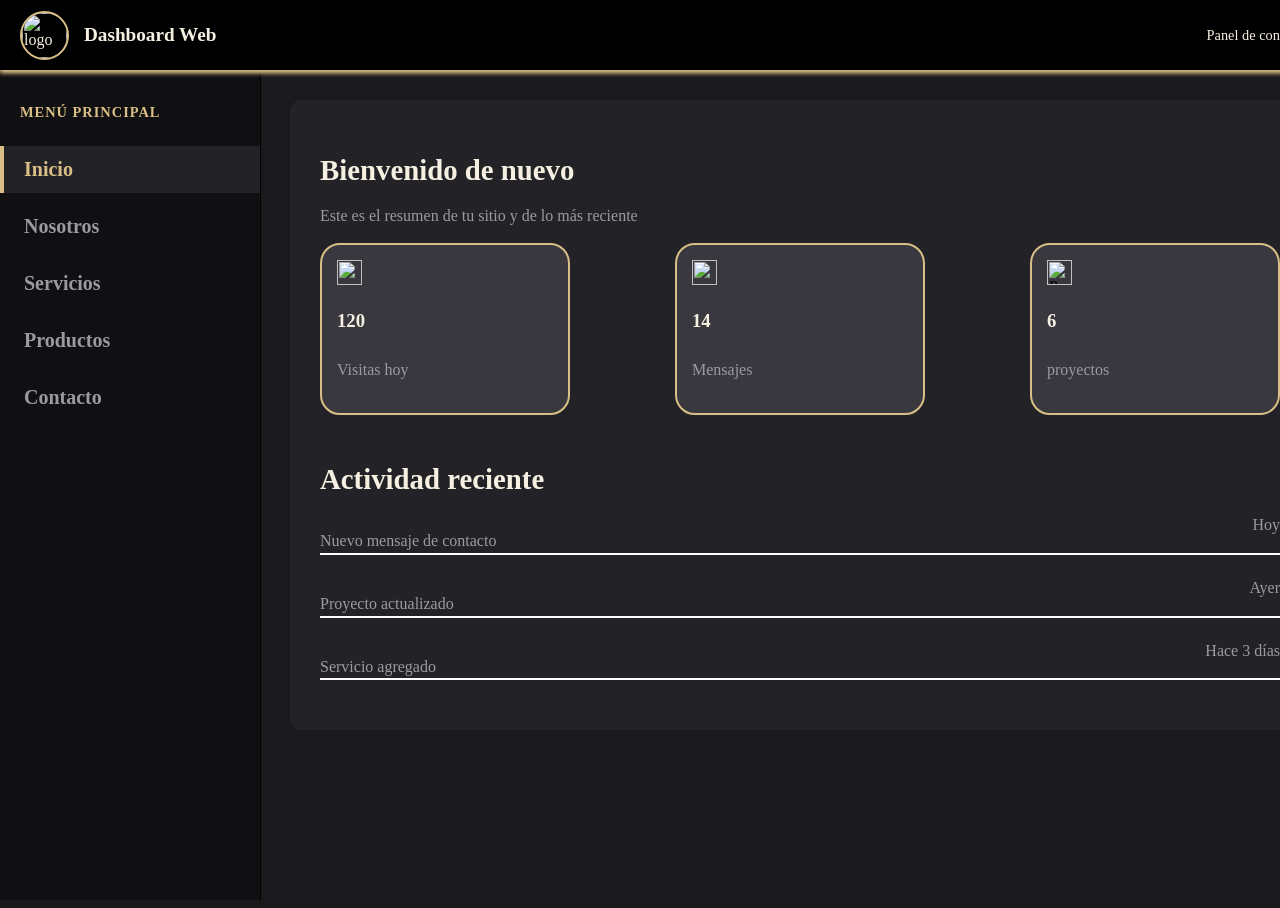
==== CLASE03/index.html @ 2c417d90 "agrega clase01 a clase04" ====
<<<<<<< HEAD
<!DOCTYPE html>
<html lang="es">
<head>
    <meta charset="UTF-8">
    <meta name="viewport" content="width=device-width, initial-scale=1.0">
    <title>Onepage | Sidebar</title>
    <link rel="stylesheet" href="css/style.css">
</head>
<body>
    
    <!-- INPUT RADIO, PARA MANEJAR LOS ESTADOS DE NAVEGACIÓN -->

    <input type="radio" name="navegacion" id="tab-inicio" class="tab-input" checked> <!-- El checked es para que inicialmente ese este seleccionado -->
    <input type="radio" name="navegacion" id="tab-nosotros" class="tab-input">
    <input type="radio" name="navegacion" id="tab-servicios" class="tab-input">
    <input type="radio" name="navegacion" id="tab-productos" class="tab-input">
    <input type="radio" name="navegacion" id="tab-contacto" class="tab-input" >

    <header>
        <div class="logo-area">
            <img src="https://i.pinimg.com/originals/5e/a3/00/5ea3006e4e42e9295ecc3aef6a99a3ac.png?nii=t" alt="logo">
            <h1>Dashboard Web</h1>
        </div>
        <div class="header-info">
            <span>Panel de control</span>
        </div>
    </header>

    <!-- Contenedor principal -->

    <div class="app-container">

        <!-- NAVEGACIÓN LATERAL -->

        <aside>
            <h3>Menú principal</h3>
            <label for="tab-inicio" class="tab-label">Inicio</label>
            <label for="tab-nosotros" class="tab-label">Nosotros</label>
            <label for="tab-servicios" class="tab-label">Servicios</label>
            <label for="tab-productos" class="tab-label">Productos</label>
            <label for="tab-contacto" class="tab-label">Contacto</label>
        </aside>

        <!-- Contenedor de información (Derecha) etiqueta MAIN -->
        <main>
            
            <!-- Panel de inicio -->

            <div class="content-panel" id="panel-inicio">

                <div class="titulo-inicio">
                    <h2>Bienvenido de nuevo</h2>
                    <p>Este es el resumen de tu sitio y de lo más reciente</p>
                </div>

                <div class="resumen-inicio">

                     <!-- Tarjeta vistas -->

                    <div class="inicio">

                        <img src="https://png.pngtree.com/png-clipart/20190916/original/pngtree-cartoon-contact-icon-download-png-image_4591406.jpg" alt="contacto">
                        <div class="tarjetas-inicio">
                            <h3>120</h3>
                            <p>Visitas hoy</p>
                        </div>

                    </div>
                    
                    <!-- Tarjeta mensajes -->

                    <div class="inicio">

                        <div class="tarjetas-inicio">
                            <img src="https://cdn-icons-png.flaticon.com/512/865/865805.png" alt="mensaje">                        
                            <h3>14</h3>
                            <p>Mensajes</p>
                        </div>

                    </div>

                    <!-- Tarjeta proyectos -->

                    <div class="inicio">

                        <div class="tarjetas-inicio">
                            <img src="https://cdn-icons-png.flaticon.com/512/686/686104.png" alt="Proyecto">
                            <h3>6</h3>
                            <p>proyectos</p>
                        </div>
        
                    </div>

                </div>

                <div class="titulo-actividad-reciente">
                    <h2>Actividad reciente</h2>
                </div>

                <!-- <div class="contenedor-actividad"> -->

                    <!--  -->

                    <div class="contenedor-reciente">

                        <div class="actualizado">
                            <p>Nuevo mensaje de contacto</p>
                        </div>

                        <div class="actualizado-lateral">
                            <p>Hoy</p>
                        </div>

                    </div>

                    <!--  -->

                    <div class="contenedor-reciente">

                        <div class="actualizado">
                            <p>Proyecto actualizado</p>
                        </div>

                        <div class="actualizado-lateral">
                            <p>Ayer</p>
                        </div>
                        
                    </div>

                    <!--  -->

                    <div class="contenedor-reciente">

                        <div class="actualizado">
                            <p>Servicio agregado</p>
                        </div>

                        <div class="actualizado-lateral">
                            <p>Hace 3 días</p>
                        </div>

                    </div>

                <!-- </div> -->

            </div>

            <!-- Panel de Nosotros -->

            <div class="content-panel" id="panel-nosotros">

                <div class="titulo-nosotros">
                    <h2>Sobre Nosotros</h2>
                    <p>Somos un equipo enfocado en ofrecer soluciones eficientes y limpias a través del desarrollo web nativo</p>
                </div>

                <div class="tarjetas-nosotros">

                    <div class="mision">
                        <h3>Nuestra mision</h3>
                        <p>Desarrolar interfaces accesibles y de alta calidad técnica aplicando buenas prácticas</p>
                    </div>
                    <div class="vision">
                        <h3>Nuestra visión</h3>
                        <p>Consolidarnos como referentes en la creación de estructuras web rápidas y ligeras</p>
                    </div>

                </div>
                
                <h2>Nuestro Equipo de Trabajo</h2>

                <div class="equipo">

                    <div class="persona-1">

                        <div class="foto-perfil">
                            <img src="https://encrypted-tbn0.gstatic.com/images?q=tbn:ANd9GcSb0aXHfkNTjYOeGqA6OBCPWkCUy3I27ptxLsQLem5BBCmT6_v5JGbkPISg&s=10" alt="persona1">
                        </div>

                        <div class="nombre-persona">
                            <h3>Carlos Pérez</h3>
                            <p>Líder Técnico</p>
                        </div>

                    </div>

                    <div class="persona-2">

                        <div class="foto-perfil">
                            <img src="https://media.istockphoto.com/id/1386479313/es/foto/feliz-mujer-de-negocios-afroamericana-millennial-posando-aislada-en-blanco.jpg?s=612x612&w=0&k=20&c=JP0NBxlxG2-bdpTRPlTXBbX13zkNj0mR5g1KoOdbtO4=" alt="persona2">
                        </div>

                        <div class="nombre-persona">
                            <h3>Carmen Ruiz</h3>
                            <p>Administrador</p>
                        </div>

                    </div>

                    <div class="persona-3">

                        <div class="foto-perfil">
                            <img src="https://www.shutterstock.com/image-photo/head-shot-home-portrait-young-260nw-2695287745.jpg" alt="persona3">
                        </div>

                        <div class="nombre-persona">
                            <h3>Daniel Villa</h3>
                            <p>Marketing Digital</p>
                        </div>

                    </div>

                    <div class="persona-4">

                        <div class="foto-perfil">
                            <img src="https://img.magnific.com/foto-gratis/joven-hombre-barbudo-camisa-rayas_273609-5677.jpg?semt=ais_hybrid&w=740&q=80" alt="persona3">
                        </div>

                        <div class="nombre-persona">
                            <h3>Juan Gonzalo</h3>
                            <p>Desarrollador Web</p>
                        </div>

                    </div>
                    
                </div>

            </div>

            <!-- Panel de Servicios -->

            <div class="content-panel" id="panel-servicios">
                <h2>Nuestros Servicios</h2>
                <p>Soluciones pensadas para cada etapa de tu desarrollo</p>

                <div class="tarjetas-sobre-servicios">
                    
                    <div class="tarjetas-servicios">
                        <img src="https://w7.pngwing.com/pngs/14/659/png-transparent-less-than-sign-symbol-greater-than-sign-computer-icons-plus-and-minus-signs-symbol-miscellaneous-angle-hand.png" alt="Desarrollo web">
                        <h2>Desarrollo Web</h2>
                        <p>Sitios rápidos y limpios con HTML, CSS y JavaScript</p>
                    </div>

                    <div class="tarjetas-servicios">
                        <img src="https://cdn-icons-png.flaticon.com/512/67/67745.png" alt="diseño de interfaces">
                        <h2>Diseño de interfaces</h2>
                        <p>Pantallas claras, coherentes y fáciles de usar</p>
                    </div>

                    <div class="tarjetas-servicios">
                        <img src="https://cdn-icons-png.flaticon.com/512/0/191.png" alt="diseños adaptable">
                        <h2>Diseño adaptable</h2>
                        <p>Se ve bien en celular, tablet y celular</p>
                    </div>

                    <div class="tarjetas-servicios">
                        <img src="https://png.pngtree.com/png-clipart/20190517/original/pngtree-vector-wrench-icon-png-image_3989670.jpg" alt="Mantenimiento">
                        <h2>Mantenimiento</h2>
                        <p>Actualizaciones y ajustes cuando los necesites</p>
                    </div>

                </div>
                
            </div>

            <!-- Panel de Productos -->

            <div class="content-panel" id="panel-productos">
                <h2>Productos</h2>
                <p>Algunos de los proyectos en los que hemos trabajado</p>

                <div class="contenedor-productos">

                    <div class="tarjeta-productos">
                        <div class="imagen-producto">
                            <img src="https://cdn-icons-png.flaticon.com/512/42/42446.png" alt="App de reservas">
                        </div>
                        <h2>App de reservas</h2>
                        <p>Agenda para una barberia</p>
                        <span>Webb App</span>
                    </div>

                    <div class="tarjeta-productos">
                        <div class="imagen-producto">
                            <img src="https://cdn-icons-png.flaticon.com/512/25/25694.png" alt="sitio cabañas">
                        </div>
                        <h2>Sitio de cabañas</h2>
                        <p>Reserva con buscador</p>
                        <span>Landing</span>
                    </div>

                    <div class="tarjeta-productos">
                        <div class="imagen-producto">
                            <img src="https://cdn-icons-png.flaticon.com/512/4922/4922073.png" alt="blog personal">
                        </div>
                        <h2>Blog personal</h2>
                        <p>Artículos y barra lateral</p>
                        <span>Blog</span>
                    </div>
                    
                </div>
            </div>

            <!-- Panel de Contacto -->

            <div class="content-panel" id="panel-contacto">

                <h2>Contactanos</h2>
                <p>Escríbenos y te respondemos lo antes posible</p>

                <div class="contenedor-contacto">

                    <div class="formulario-contacto">

                        <form>

                            <label for="nombre">Nombre</label>
                            <input type="text" placeholder="Ingresa tú nombre">

                            <label for="correo">Correo</label>
                            <input type="text" placeholder="Ingresa un correo">

                            <label for="mensaje">Mensaje</label>
                            <textarea name="mensaje" id="mensaje" rows="5"></textarea>

                            <button type="submit">Enviar mensaje</button>

                        </form>

                        <div class="barra-contacto">

                            <div class="contacto">
                                
                                <h3><img src="https://png.pngtree.com/png-vector/20190215/ourmid/pngtree-vector-location-icon-png-image_515550.jpg" alt="">Ubicación</h3>
                                
                                <div class="mapa">
                                    <iframe src="https://www.google.com/maps/embed?pb=!1m18!1m12!1m3!1d126916.7411692729!2d-75.66361344761124!3d6.244197043328658!2m3!1f0!2f0!3f0!3m2!1i1024!2i768!4f13.1!3m3!1m2!1s0x8e4428dfb80fad05%3A0x42137cfcc7b53b56!2sMedell%C3%ADn%2C%20Medellin%2C%20Antioquia!5e0!3m2!1sen!2sco!4v1792883261903!5m2!1sen!2sco" width="425" height="150" style="border:0;" allowfullscreen="" loading="lazy" referrerpolicy="strict-origin-when-cross-origin"></iframe>
                                    <p>Medellín, Colombia</p>
                                </div>
                                
                            </div>
                            
                            <div class="contacto">
                                <h3><img src="https://encrypted-tbn0.gstatic.com/images?q=tbn:ANd9GcSqwLWQhK_YDxrJqzZgkjSggnf40QQLMM3jg7bfuxfMtK6NvKW1d_a_D0o4&s=10" alt="">Correo</h3>
                                <p>hola@hola.com</p>
                            </div>
                            
                            <div class="contacto">
                                <h3><img src="https://png.pngtree.com/png-clipart/20191120/original/pngtree-phone-icon-png-image_5065646.jpg" alt="">Telefono</h3>
                                <p>+57 300 032 302 23000</p>
                            </div>
                        
                        </div>   

                    </div>

                </div>

            </div>

        </main>

    </div>

</body>
=======
<!DOCTYPE html>
<html lang="es">
<head>
    <meta charset="UTF-8">
    <meta name="viewport" content="width=device-width, initial-scale=1.0">
    <title>Onepage | Sidebar</title>
    <link rel="stylesheet" href="css/style.css">
</head>
<body>
    
    <!-- INPUT RADIO, PARA MANEJAR LOS ESTADOS DE NAVEGACIÓN -->

    <input type="radio" name="navegacion" id="tab-inicio" class="tab-input" checked> <!-- El checked es para que inicialmente ese este seleccionado -->
    <input type="radio" name="navegacion" id="tab-nosotros" class="tab-input">
    <input type="radio" name="navegacion" id="tab-servicios" class="tab-input">
    <input type="radio" name="navegacion" id="tab-productos" class="tab-input">
    <input type="radio" name="navegacion" id="tab-contacto" class="tab-input" >

    <header>
        <div class="logo-area">
            <img src="https://i.pinimg.com/originals/5e/a3/00/5ea3006e4e42e9295ecc3aef6a99a3ac.png?nii=t" alt="logo">
            <h1>Dashboard Web</h1>
        </div>
        <div class="header-info">
            <span>Panel de control</span>
        </div>
    </header>

    <!-- Contenedor principal -->

    <div class="app-container">

        <!-- NAVEGACIÓN LATERAL -->

        <aside>
            <h3>Menú principal</h3>
            <label for="tab-inicio" class="tab-label">Inicio</label>
            <label for="tab-nosotros" class="tab-label">Nosotros</label>
            <label for="tab-servicios" class="tab-label">Servicios</label>
            <label for="tab-productos" class="tab-label">Productos</label>
            <label for="tab-contacto" class="tab-label">Contacto</label>
        </aside>

        <!-- Contenedor de información (Derecha) etiqueta MAIN -->
        <main>
            
            <!-- Panel de inicio -->

            <div class="content-panel" id="panel-inicio">

                <div class="titulo-inicio">
                    <h2>Bienvenido de nuevo</h2>
                    <p>Este es el resumen de tu sitio y de lo más reciente</p>
                </div>

                <div class="resumen-inicio">

                     <!-- Tarjeta vistas -->

                    <div class="inicio">

                        <img src="https://png.pngtree.com/png-clipart/20190916/original/pngtree-cartoon-contact-icon-download-png-image_4591406.jpg" alt="contacto">
                        <div class="tarjetas-inicio">
                            <h3>120</h3>
                            <p>Visitas hoy</p>
                        </div>

                    </div>
                    
                    <!-- Tarjeta mensajes -->

                    <div class="inicio">

                        <div class="tarjetas-inicio">
                            <img src="https://cdn-icons-png.flaticon.com/512/865/865805.png" alt="mensaje">                        
                            <h3>14</h3>
                            <p>Mensajes</p>
                        </div>

                    </div>

                    <!-- Tarjeta proyectos -->

                    <div class="inicio">

                        <div class="tarjetas-inicio">
                            <img src="https://cdn-icons-png.flaticon.com/512/686/686104.png" alt="Proyecto">
                            <h3>6</h3>
                            <p>proyectos</p>
                        </div>
        
                    </div>

                </div>

                <div class="titulo-actividad-reciente">
                    <h2>Actividad reciente</h2>
                </div>

                <!-- <div class="contenedor-actividad"> -->

                    <!--  -->

                    <div class="contenedor-reciente">

                        <div class="actualizado">
                            <p>Nuevo mensaje de contacto</p>
                        </div>

                        <div class="actualizado-lateral">
                            <p>Hoy</p>
                        </div>

                    </div>

                    <!--  -->

                    <div class="contenedor-reciente">

                        <div class="actualizado">
                            <p>Proyecto actualizado</p>
                        </div>

                        <div class="actualizado-lateral">
                            <p>Ayer</p>
                        </div>
                        
                    </div>

                    <!--  -->

                    <div class="contenedor-reciente">

                        <div class="actualizado">
                            <p>Servicio agregado</p>
                        </div>

                        <div class="actualizado-lateral">
                            <p>Hace 3 días</p>
                        </div>

                    </div>

                <!-- </div> -->

            </div>

            <!-- Panel de Nosotros -->

            <div class="content-panel" id="panel-nosotros">

                <div class="titulo-nosotros">
                    <h2>Sobre Nosotros</h2>
                    <p>Somos un equipo enfocado en ofrecer soluciones eficientes y limpias a través del desarrollo web nativo</p>
                </div>

                <div class="tarjetas-nosotros">

                    <div class="mision">
                        <h3>Nuestra mision</h3>
                        <p>Desarrolar interfaces accesibles y de alta calidad técnica aplicando buenas prácticas</p>
                    </div>
                    <div class="vision">
                        <h3>Nuestra visión</h3>
                        <p>Consolidarnos como referentes en la creación de estructuras web rápidas y ligeras</p>
                    </div>

                </div>
                
                <h2>Nuestro Equipo de Trabajo</h2>

                <div class="equipo">

                    <div class="persona-1">

                        <div class="foto-perfil">
                            <img src="https://encrypted-tbn0.gstatic.com/images?q=tbn:ANd9GcSb0aXHfkNTjYOeGqA6OBCPWkCUy3I27ptxLsQLem5BBCmT6_v5JGbkPISg&s=10" alt="persona1">
                        </div>

                        <div class="nombre-persona">
                            <h3>Carlos Pérez</h3>
                            <p>Líder Técnico</p>
                        </div>

                    </div>

                    <div class="persona-2">

                        <div class="foto-perfil">
                            <img src="https://media.istockphoto.com/id/1386479313/es/foto/feliz-mujer-de-negocios-afroamericana-millennial-posando-aislada-en-blanco.jpg?s=612x612&w=0&k=20&c=JP0NBxlxG2-bdpTRPlTXBbX13zkNj0mR5g1KoOdbtO4=" alt="persona2">
                        </div>

                        <div class="nombre-persona">
                            <h3>Carmen Ruiz</h3>
                            <p>Administrador</p>
                        </div>

                    </div>

                    <div class="persona-3">

                        <div class="foto-perfil">
                            <img src="https://www.shutterstock.com/image-photo/head-shot-home-portrait-young-260nw-2695287745.jpg" alt="persona3">
                        </div>

                        <div class="nombre-persona">
                            <h3>Daniel Villa</h3>
                            <p>Marketing Digital</p>
                        </div>

                    </div>

                    <div class="persona-4">

                        <div class="foto-perfil">
                            <img src="https://img.magnific.com/foto-gratis/joven-hombre-barbudo-camisa-rayas_273609-5677.jpg?semt=ais_hybrid&w=740&q=80" alt="persona3">
                        </div>

                        <div class="nombre-persona">
                            <h3>Juan Gonzalo</h3>
                            <p>Desarrollador Web</p>
                        </div>

                    </div>
                    
                </div>

            </div>

            <!-- Panel de Servicios -->

            <div class="content-panel" id="panel-servicios">
                <h2>Nuestros Servicios</h2>
                <p>Soluciones pensadas para cada etapa de tu desarrollo</p>

                <div class="tarjetas-sobre-servicios">
                    
                    <div class="tarjetas-servicios">
                        <img src="https://w7.pngwing.com/pngs/14/659/png-transparent-less-than-sign-symbol-greater-than-sign-computer-icons-plus-and-minus-signs-symbol-miscellaneous-angle-hand.png" alt="Desarrollo web">
                        <h2>Desarrollo Web</h2>
                        <p>Sitios rápidos y limpios con HTML, CSS y JavaScript</p>
                    </div>

                    <div class="tarjetas-servicios">
                        <img src="https://cdn-icons-png.flaticon.com/512/67/67745.png" alt="diseño de interfaces">
                        <h2>Diseño de interfaces</h2>
                        <p>Pantallas claras, coherentes y fáciles de usar</p>
                    </div>

                    <div class="tarjetas-servicios">
                        <img src="https://cdn-icons-png.flaticon.com/512/0/191.png" alt="diseños adaptable">
                        <h2>Diseño adaptable</h2>
                        <p>Se ve bien en celular, tablet y celular</p>
                    </div>

                    <div class="tarjetas-servicios">
                        <img src="https://png.pngtree.com/png-clipart/20190517/original/pngtree-vector-wrench-icon-png-image_3989670.jpg" alt="Mantenimiento">
                        <h2>Mantenimiento</h2>
                        <p>Actualizaciones y ajustes cuando los necesites</p>
                    </div>

                </div>
                
            </div>

            <!-- Panel de Productos -->

            <div class="content-panel" id="panel-productos">
                <h2>Productos</h2>
                <p>Algunos de los proyectos en los que hemos trabajado</p>

                <div class="contenedor-productos">

                    <div class="tarjeta-productos">
                        <div class="imagen-producto">
                            <img src="https://cdn-icons-png.flaticon.com/512/42/42446.png" alt="App de reservas">
                        </div>
                        <h2>App de reservas</h2>
                        <p>Agenda para una barberia</p>
                        <span>Webb App</span>
                    </div>

                    <div class="tarjeta-productos">
                        <div class="imagen-producto">
                            <img src="https://cdn-icons-png.flaticon.com/512/25/25694.png" alt="sitio cabañas">
                        </div>
                        <h2>Sitio de cabañas</h2>
                        <p>Reserva con buscador</p>
                        <span>Landing</span>
                    </div>

                    <div class="tarjeta-productos">
                        <div class="imagen-producto">
                            <img src="https://cdn-icons-png.flaticon.com/512/4922/4922073.png" alt="blog personal">
                        </div>
                        <h2>Blog personal</h2>
                        <p>Artículos y barra lateral</p>
                        <span>Blog</span>
                    </div>
                    
                </div>
            </div>

            <!-- Panel de Contacto -->

            <div class="content-panel" id="panel-contacto">

                <h2>Contactanos</h2>
                <p>Escríbenos y te respondemos lo antes posible</p>

                <div class="contenedor-contacto">

                    <div class="formulario-contacto">

                        <form>

                            <label for="nombre">Nombre</label>
                            <input type="text" placeholder="Ingresa tú nombre">

                            <label for="correo">Correo</label>
                            <input type="text" placeholder="Ingresa un correo">

                            <label for="mensaje">Mensaje</label>
                            <textarea name="mensaje" id="mensaje" rows="5"></textarea>

                            <button type="submit">Enviar mensaje</button>

                        </form>

                        <div class="barra-contacto">

                            <div class="contacto">
                                
                                <h3><img src="https://png.pngtree.com/png-vector/20190215/ourmid/pngtree-vector-location-icon-png-image_515550.jpg" alt="">Ubicación</h3>
                                
                                <div class="mapa">
                                    <iframe src="https://www.google.com/maps/embed?pb=!1m18!1m12!1m3!1d126916.7411692729!2d-75.66361344761124!3d6.244197043328658!2m3!1f0!2f0!3f0!3m2!1i1024!2i768!4f13.1!3m3!1m2!1s0x8e4428dfb80fad05%3A0x42137cfcc7b53b56!2sMedell%C3%ADn%2C%20Medellin%2C%20Antioquia!5e0!3m2!1sen!2sco!4v1792883261903!5m2!1sen!2sco" width="425" height="150" style="border:0;" allowfullscreen="" loading="lazy" referrerpolicy="strict-origin-when-cross-origin"></iframe>
                                    <p>Medellín, Colombia</p>
                                </div>
                                
                            </div>
                            
                            <div class="contacto">
                                <h3><img src="https://encrypted-tbn0.gstatic.com/images?q=tbn:ANd9GcSqwLWQhK_YDxrJqzZgkjSggnf40QQLMM3jg7bfuxfMtK6NvKW1d_a_D0o4&s=10" alt="">Correo</h3>
                                <p>hola@hola.com</p>
                            </div>
                            
                            <div class="contacto">
                                <h3><img src="https://png.pngtree.com/png-clipart/20191120/original/pngtree-phone-icon-png-image_5065646.jpg" alt="">Telefono</h3>
                                <p>+57 300 032 302 23000</p>
                            </div>
                        
                        </div>   

                    </div>

                </div>

            </div>

        </main>

    </div>

</body>
>>>>>>> 9a1fecdf034fd9f852c6f805328f6a0bc5141a7a
</html>
---- CLASE03/css/style.css ----
<<<<<<< HEAD
/* RESET BÁSICO */

*{
    margin: 0;
    padding: 0;
    box-sizing: border-box;
    font-family:Georgia, 'Times New Roman', Times, serif;
}

/* BLOQUEAR EL SCROLL DE LA PÁGINA EN GENERAL */

html, body{
    height: 100%;
    overflow: hidden;
    background-color: #1a1a1d;
    color: #000;
}

.tab-input{
    display: none;
}

/* Panel horizontal principal de la página */
header{
    position: fixed; /* Por defaul es static, relative, absolute, fixed, cuando se pone un posicion fixed, se refiere a que es fija, no se va mover */
    top: 0;
    left: 0;
    width: 100%;
    height: 70px;
    background-color: #000000;
    color: #f5f0e1;
    z-index: 100;
    padding: 0 20px;
    box-shadow: 0 2px 5px #d9bf86;
}

.logo-area{
    float: left;
    height: 100%;
    display: inline-flex;
    align-items: center; /* Alinea elementos */
    gap: 15px; /* Genera espacio entre items o columnas, remplaza al marhgin, ya que genera espacios sin sumarlos */
}

.logo-area img{
    width: 45px;
    height: 45px;
    border-radius: 50px;
    object-fit: cover; /* Funciona para que la imagen no se salga del contenedor */
    border: 2px solid #d9bf86;
}

.logo-area h1{
    font-size: 1.2rem; /* EM Y REM son medidas equivalentes: 1EM equivale a 16px. Estas medidas se utilizan para estas interfaces para que no se aumente el contenedor */
    font-weight: 600;
}

.header-info{
    float: right;
    height: 100%;
    line-height: 70px;
    font-size: 0.9rem;
    color: #f5f0e1;
}

/* Panel de Navegación */

.app-container{
    position: absolute;
    top: 70px;
    bottom: 0;
    left: 0;
    right: 0;
    width: 100%;
}
aside{
    position: absolute;
    top: 0;
    bottom: 0;
    left: 0;
    width: 260px;
    background-color: #101012;
    border-right: 1px solid #000;
    padding: 20px 0;
    overflow-y: auto;
}

aside h3{
    font-size: 0.9rem;
    text-transform: uppercase;
    letter-spacing: 1px; /* ESPACIO ENTRE LAS LETRAS */
    color: #d9bf86;
    padding: 0px 20px 10px 20px;
}
.tab-label{
    display: block;
    padding: 12px 20px;
    color: #9a9aa2;
    font-weight: 600;
    text-decoration: none;
    cursor: pointer;
    user-select: none; /* Para evitar que se seleccione el texto */
    border-left: 4px solid transparent;
    transition: all 0.2s ease; /* el tiemp oque toma en hacer el cambio con el hover */
}
.tab-label:hover{
    background-color: #232327;
    color: #d9bf86;
    border-left: #d9bf86 solid 5px;
}

/* Derecha container */

main{
    position: absolute;
    top: 0;
    bottom: 0;
    left: 260px;
    right: 0;
    padding: 30px;
    overflow-y: auto;
}

.content-panel{
    display: none;
    background-color: #232327;
    padding: 30px;
    border-radius: 12px;
    box-shadow: 0 4px -1px rbga(0,0,0,0.05);
    width: 100%;
    max-width: 100%;
    align-items: center;
}
.content-panel h2{
    color:#f5f0e1;
    margin-bottom: 15px;
    font-size: 1.8rem;

}
.content-panel p{/* opcional para el diseño de ustedes */
    color:#9a9aa2;
    line-height: 1.6;
    margin-bottom: 15px;
}
.resumen-inicio{
    display: inline-flex;
    gap: 105px;
    width: 100%;
    margin-bottom: 25px;
}
.inicio{
    border: 2px solid #d9bf86;
    border-radius: 20px;
    width: 25%;
    padding: 15px;
    display: inline-block;
    background-color: #38383e;
}
.inicio h3{
    color: #f5f0e1;
}
.inicio p{
    color:#9a9aa2
}

.tarjetas-inicio h3{
    padding-bottom: 6px;
    padding-top: 6px;
}
.inicio img{
    width: 25px;
    height: 25px;
}
.contenedor-reciente{
    border-bottom: 2px solid white;
    margin-bottom: 20px;
}
.actualizado{
    float: left;
    width: 50%;
}
.actualizado p{
    color: #9a9aa2;
}
.actualizado-lateral{
    text-align: right;
}

/* Panel de Nosotros */

.tarjetas-nosotros{
    display: inline-flex;
    gap: 10px;
    margin-bottom: 40px;
    border-bottom: 2px solid white;
    padding-bottom: 40px;
}
.tarjetas-nosotros .mision{
    border: 2px solid #d9bf86;
    border-radius: 20px;
    padding: 15px;
    background-color: #38383e;
    color: #f5f0e1;
}

.tarjetas-nosotros p{
    color: #9a9aa2;
}
.tarjetas-nosotros .vision{
    border: 2px solid #d9bf86;
    border-radius: 20px;
    padding: 15px;
    background-color: #38383e;
    color: #f5f0e1;
}

.equipo{
    display: inline-flex;
    gap: 125px;
    align-items: center;
    text-align: center;
    justify-content: center;
    color: #d9bf86;
}
.equipo p{
    color: #9a9aa2;
}
.equipo img{
    width: 150px;
    height: 150px;
    border-radius: 100px;
}
.equipo .persona-1{
    padding: 10px;
    border: 2px solid #d9bf86;
    border-radius: 20px;
    background-color: #38383e;
}
.equipo .persona-2{
    padding: 10px;
    border: 2px solid #d9bf86;
    border-radius: 20px;
    background-color: #38383e;
}
.equipo .persona-3{
    padding: 10px;
    border: 2px solid #d9bf86;
    border-radius: 20px;
    background-color: #38383e;
}

.equipo .persona-4{
    padding: 10px;
    border: 2px solid #d9bf86;
    border-radius: 20px;
    background-color: #38383e;
}

/* Panel de servicios */

.tarjetas-servicios{
    background-color: #38383e;
    border: 2px solid #d9bf86;
    border-radius: 20px;
    display: inline-block;
    width: 48%;
    height: 210px;
    margin: 0px 20px 20px 0px;
    padding: 50px 25px 25px 25px;
}
.tarjetas-servicios h2{
    color:#f5f0e1;
}
.tarjetas-servicios p{
    color:#9a9aa2;
}
.tarjetas-servicios img{
    width: 40px;
    height: 40px;
    margin-bottom: 10px;

}

/* Panel de productos */

.tarjeta-productos{
    border: 2px solid #d9bf86;
    border-radius: 20px;
    display: inline-block;
    width: 30%;
    height: 410px;
    margin-right: 35px;
    padding: 15px;
}
.tarjeta-productos .imagen-producto{
    background-color: #9a9aa2;
    border: 2px solid #000;
    border-radius: 20px;
    text-align: center;
    margin-bottom: 10px;
    padding-top: 80px;
    height: 250px;

}
.imagen-producto img{
    width: 100px;
    height: 100px;
}
.tarjeta-productos span{
    padding: 10px;
    border: 2px solid #d9bf86;
    border-radius: 10px;
    background-color: #38383e;
    color: #d9bf86;
}

/* Panel de Contacto */

.contenedor-contacto{
    overflow: hidden;
}
.formulario-contacto form{
    border: 2px solid #d9bf86;
    border-radius: 20px;
    float: left;
    width: 48%;
    padding: 20px;
    background-color:  #38383e;
}
.barra-contacto{
    border: 2px solid #000;
    border-radius: 20px;
    float: right;
    width: 42%;
    background-color:  #38383e;
}
label{
    font-weight: bold;
    font-size: 20px;
    display: block;
    padding: 5px;
    margin-top: 10px;
    margin-bottom: 10px;
    color: #f5f0e1;
}
.formulario-contacto input, textarea{
    border-radius: 20px;
    width: 40%;
    padding: 15px;
    background-color: #232327;
}
.formulario-contacto input:hover, textarea:hover{
    background-color: #101012;

}
.formulario-contacto button{
    margin-top: 15px;
    padding: 10px;
    display: block;
    border-radius: 20px;
    background-color: #232327;
    color: #f5f0e1;
}
.formulario-contacto button:hover{
    background-color: #dbdbdb;
    color: black;
    cursor: pointer;
}

.barra-contacto{
    display: block;
    border: 2px solid #d9bf86;
}
.barra-contacto h3{
    margin-bottom: 5px;
}
.barra-contacto img{
    height: 30px;
    width: 30px;
    margin-right: 15px;
}
.mapa iframe{
    margin-top: 15px;
    margin-bottom: 15px;
    border-radius: 20px;
}
.barra-contacto .contacto{
    margin: 20px;
    color: #f5f0e1;
}
/* SELECTORES DE ESTADO (CAMBIO DE VISTAS)*/

/* Estilo para el boton en el menu lateral */

#tab-inicio:checked ~ .app-container aside label[for="tab-inicio"],
#tab-nosotros:checked ~ .app-container aside label[for="tab-nosotros"],
#tab-servicios:checked ~ .app-container aside label[for="tab-servicios"],
#tab-productos:checked ~ .app-container aside label[for="tab-productos"],
#tab-contacto:checked ~ .app-container aside label[for="tab-contacto"]
{
    background-color: #232327;
    color: #d9bf86;
    border-left-color: #d9bf86;
}

#tab-inicio:checked ~ .app-container main #panel-inicio,
#tab-nosotros:checked ~ .app-container main #panel-nosotros,
#tab-servicios:checked ~ .app-container main #panel-servicios,
#tab-productos:checked ~ .app-container main #panel-productos,
#tab-contacto:checked ~ .app-container main #panel-contacto
{
    display: block;
}


=======
/* RESET BÁSICO */

*{
    margin: 0;
    padding: 0;
    box-sizing: border-box;
    font-family:Georgia, 'Times New Roman', Times, serif;
}

/* BLOQUEAR EL SCROLL DE LA PÁGINA EN GENERAL */

html, body{
    height: 100%;
    overflow: hidden;
    background-color: #1a1a1d;
    color: #000;
}

.tab-input{
    display: none;
}

/* Panel horizontal principal de la página */
header{
    position: fixed; /* Por defaul es static, relative, absolute, fixed, cuando se pone un posicion fixed, se refiere a que es fija, no se va mover */
    top: 0;
    left: 0;
    width: 100%;
    height: 70px;
    background-color: #000000;
    color: #f5f0e1;
    z-index: 100;
    padding: 0 20px;
    box-shadow: 0 2px 5px #d9bf86;
}

.logo-area{
    float: left;
    height: 100%;
    display: inline-flex;
    align-items: center; /* Alinea elementos */
    gap: 15px; /* Genera espacio entre items o columnas, remplaza al marhgin, ya que genera espacios sin sumarlos */
}

.logo-area img{
    width: 45px;
    height: 45px;
    border-radius: 50px;
    object-fit: cover; /* Funciona para que la imagen no se salga del contenedor */
    border: 2px solid #d9bf86;
}

.logo-area h1{
    font-size: 1.2rem; /* EM Y REM son medidas equivalentes: 1EM equivale a 16px. Estas medidas se utilizan para estas interfaces para que no se aumente el contenedor */
    font-weight: 600;
}

.header-info{
    float: right;
    height: 100%;
    line-height: 70px;
    font-size: 0.9rem;
    color: #f5f0e1;
}

/* Panel de Navegación */

.app-container{
    position: absolute;
    top: 70px;
    bottom: 0;
    left: 0;
    right: 0;
    width: 100%;
}
aside{
    position: absolute;
    top: 0;
    bottom: 0;
    left: 0;
    width: 260px;
    background-color: #101012;
    border-right: 1px solid #000;
    padding: 20px 0;
    overflow-y: auto;
}

aside h3{
    font-size: 0.9rem;
    text-transform: uppercase;
    letter-spacing: 1px; /* ESPACIO ENTRE LAS LETRAS */
    color: #d9bf86;
    padding: 0px 20px 10px 20px;
}
.tab-label{
    display: block;
    padding: 12px 20px;
    color: #9a9aa2;
    font-weight: 600;
    text-decoration: none;
    cursor: pointer;
    user-select: none; /* Para evitar que se seleccione el texto */
    border-left: 4px solid transparent;
    transition: all 0.2s ease; /* el tiemp oque toma en hacer el cambio con el hover */
}
.tab-label:hover{
    background-color: #232327;
    color: #d9bf86;
    border-left: #d9bf86 solid 5px;
}

/* Derecha container */

main{
    position: absolute;
    top: 0;
    bottom: 0;
    left: 260px;
    right: 0;
    padding: 30px;
    overflow-y: auto;
}

.content-panel{
    display: none;
    background-color: #232327;
    padding: 30px;
    border-radius: 12px;
    box-shadow: 0 4px -1px rbga(0,0,0,0.05);
    width: 100%;
    max-width: 100%;
    align-items: center;
}
.content-panel h2{
    color:#f5f0e1;
    margin-bottom: 15px;
    font-size: 1.8rem;

}
.content-panel p{/* opcional para el diseño de ustedes */
    color:#9a9aa2;
    line-height: 1.6;
    margin-bottom: 15px;
}
.resumen-inicio{
    display: inline-flex;
    gap: 105px;
    width: 100%;
    margin-bottom: 25px;
}
.inicio{
    border: 2px solid #d9bf86;
    border-radius: 20px;
    width: 25%;
    padding: 15px;
    display: inline-block;
    background-color: #38383e;
}
.inicio h3{
    color: #f5f0e1;
}
.inicio p{
    color:#9a9aa2
}

.tarjetas-inicio h3{
    padding-bottom: 6px;
    padding-top: 6px;
}
.inicio img{
    width: 25px;
    height: 25px;
}
.contenedor-reciente{
    border-bottom: 2px solid white;
    margin-bottom: 20px;
}
.actualizado{
    float: left;
    width: 50%;
}
.actualizado p{
    color: #9a9aa2;
}
.actualizado-lateral{
    text-align: right;
}

/* Panel de Nosotros */

.tarjetas-nosotros{
    display: inline-flex;
    gap: 10px;
    margin-bottom: 40px;
    border-bottom: 2px solid white;
    padding-bottom: 40px;
}
.tarjetas-nosotros .mision{
    border: 2px solid #d9bf86;
    border-radius: 20px;
    padding: 15px;
    background-color: #38383e;
    color: #f5f0e1;
}

.tarjetas-nosotros p{
    color: #9a9aa2;
}
.tarjetas-nosotros .vision{
    border: 2px solid #d9bf86;
    border-radius: 20px;
    padding: 15px;
    background-color: #38383e;
    color: #f5f0e1;
}

.equipo{
    display: inline-flex;
    gap: 125px;
    align-items: center;
    text-align: center;
    justify-content: center;
    color: #d9bf86;
}
.equipo p{
    color: #9a9aa2;
}
.equipo img{
    width: 150px;
    height: 150px;
    border-radius: 100px;
}
.equipo .persona-1{
    padding: 10px;
    border: 2px solid #d9bf86;
    border-radius: 20px;
    background-color: #38383e;
}
.equipo .persona-2{
    padding: 10px;
    border: 2px solid #d9bf86;
    border-radius: 20px;
    background-color: #38383e;
}
.equipo .persona-3{
    padding: 10px;
    border: 2px solid #d9bf86;
    border-radius: 20px;
    background-color: #38383e;
}

.equipo .persona-4{
    padding: 10px;
    border: 2px solid #d9bf86;
    border-radius: 20px;
    background-color: #38383e;
}

/* Panel de servicios */

.tarjetas-servicios{
    background-color: #38383e;
    border: 2px solid #d9bf86;
    border-radius: 20px;
    display: inline-block;
    width: 48%;
    height: 210px;
    margin: 0px 20px 20px 0px;
    padding: 50px 25px 25px 25px;
}
.tarjetas-servicios h2{
    color:#f5f0e1;
}
.tarjetas-servicios p{
    color:#9a9aa2;
}
.tarjetas-servicios img{
    width: 40px;
    height: 40px;
    margin-bottom: 10px;

}

/* Panel de productos */

.tarjeta-productos{
    border: 2px solid #d9bf86;
    border-radius: 20px;
    display: inline-block;
    width: 30%;
    height: 410px;
    margin-right: 35px;
    padding: 15px;
}
.tarjeta-productos .imagen-producto{
    background-color: #9a9aa2;
    border: 2px solid #000;
    border-radius: 20px;
    text-align: center;
    margin-bottom: 10px;
    padding-top: 80px;
    height: 250px;

}
.imagen-producto img{
    width: 100px;
    height: 100px;
}
.tarjeta-productos span{
    padding: 10px;
    border: 2px solid #d9bf86;
    border-radius: 10px;
    background-color: #38383e;
    color: #d9bf86;
}

/* Panel de Contacto */

.contenedor-contacto{
    overflow: hidden;
}
.formulario-contacto form{
    border: 2px solid #d9bf86;
    border-radius: 20px;
    float: left;
    width: 48%;
    padding: 20px;
    background-color:  #38383e;
}
.barra-contacto{
    border: 2px solid #000;
    border-radius: 20px;
    float: right;
    width: 42%;
    background-color:  #38383e;
}
label{
    font-weight: bold;
    font-size: 20px;
    display: block;
    padding: 5px;
    margin-top: 10px;
    margin-bottom: 10px;
    color: #f5f0e1;
}
.formulario-contacto input, textarea{
    border-radius: 20px;
    width: 40%;
    padding: 15px;
    background-color: #232327;
}
.formulario-contacto input:hover, textarea:hover{
    background-color: #101012;

}
.formulario-contacto button{
    margin-top: 15px;
    padding: 10px;
    display: block;
    border-radius: 20px;
    background-color: #232327;
    color: #f5f0e1;
}
.formulario-contacto button:hover{
    background-color: #dbdbdb;
    color: black;
    cursor: pointer;
}

.barra-contacto{
    display: block;
    border: 2px solid #d9bf86;
}
.barra-contacto h3{
    margin-bottom: 5px;
}
.barra-contacto img{
    height: 30px;
    width: 30px;
    margin-right: 15px;
}
.mapa iframe{
    margin-top: 15px;
    margin-bottom: 15px;
    border-radius: 20px;
}
.barra-contacto .contacto{
    margin: 20px;
    color: #f5f0e1;
}
/* SELECTORES DE ESTADO (CAMBIO DE VISTAS)*/

/* Estilo para el boton en el menu lateral */

#tab-inicio:checked ~ .app-container aside label[for="tab-inicio"],
#tab-nosotros:checked ~ .app-container aside label[for="tab-nosotros"],
#tab-servicios:checked ~ .app-container aside label[for="tab-servicios"],
#tab-productos:checked ~ .app-container aside label[for="tab-productos"],
#tab-contacto:checked ~ .app-container aside label[for="tab-contacto"]
{
    background-color: #232327;
    color: #d9bf86;
    border-left-color: #d9bf86;
}

#tab-inicio:checked ~ .app-container main #panel-inicio,
#tab-nosotros:checked ~ .app-container main #panel-nosotros,
#tab-servicios:checked ~ .app-container main #panel-servicios,
#tab-productos:checked ~ .app-container main #panel-productos,
#tab-contacto:checked ~ .app-container main #panel-contacto
{
    display: block;
}


>>>>>>> 9a1fecdf034fd9f852c6f805328f6a0bc5141a7a
---- CLASE03/css/style.css ----
<<<<<<< HEAD
/* RESET BÁSICO */

*{
    margin: 0;
    padding: 0;
    box-sizing: border-box;
    font-family:Georgia, 'Times New Roman', Times, serif;
}

/* BLOQUEAR EL SCROLL DE LA PÁGINA EN GENERAL */

html, body{
    height: 100%;
    overflow: hidden;
    background-color: #1a1a1d;
    color: #000;
}

.tab-input{
    display: none;
}

/* Panel horizontal principal de la página */
header{
    position: fixed; /* Por defaul es static, relative, absolute, fixed, cuando se pone un posicion fixed, se refiere a que es fija, no se va mover */
    top: 0;
    left: 0;
    width: 100%;
    height: 70px;
    background-color: #000000;
    color: #f5f0e1;
    z-index: 100;
    padding: 0 20px;
    box-shadow: 0 2px 5px #d9bf86;
}

.logo-area{
    float: left;
    height: 100%;
    display: inline-flex;
    align-items: center; /* Alinea elementos */
    gap: 15px; /* Genera espacio entre items o columnas, remplaza al marhgin, ya que genera espacios sin sumarlos */
}

.logo-area img{
    width: 45px;
    height: 45px;
    border-radius: 50px;
    object-fit: cover; /* Funciona para que la imagen no se salga del contenedor */
    border: 2px solid #d9bf86;
}

.logo-area h1{
    font-size: 1.2rem; /* EM Y REM son medidas equivalentes: 1EM equivale a 16px. Estas medidas se utilizan para estas interfaces para que no se aumente el contenedor */
    font-weight: 600;
}

.header-info{
    float: right;
    height: 100%;
    line-height: 70px;
    font-size: 0.9rem;
    color: #f5f0e1;
}

/* Panel de Navegación */

.app-container{
    position: absolute;
    top: 70px;
    bottom: 0;
    left: 0;
    right: 0;
    width: 100%;
}
aside{
    position: absolute;
    top: 0;
    bottom: 0;
    left: 0;
    width: 260px;
    background-color: #101012;
    border-right: 1px solid #000;
    padding: 20px 0;
    overflow-y: auto;
}

aside h3{
    font-size: 0.9rem;
    text-transform: uppercase;
    letter-spacing: 1px; /* ESPACIO ENTRE LAS LETRAS */
    color: #d9bf86;
    padding: 0px 20px 10px 20px;
}
.tab-label{
    display: block;
    padding: 12px 20px;
    color: #9a9aa2;
    font-weight: 600;
    text-decoration: none;
    cursor: pointer;
    user-select: none; /* Para evitar que se seleccione el texto */
    border-left: 4px solid transparent;
    transition: all 0.2s ease; /* el tiemp oque toma en hacer el cambio con el hover */
}
.tab-label:hover{
    background-color: #232327;
    color: #d9bf86;
    border-left: #d9bf86 solid 5px;
}

/* Derecha container */

main{
    position: absolute;
    top: 0;
    bottom: 0;
    left: 260px;
    right: 0;
    padding: 30px;
    overflow-y: auto;
}

.content-panel{
    display: none;
    background-color: #232327;
    padding: 30px;
    border-radius: 12px;
    box-shadow: 0 4px -1px rbga(0,0,0,0.05);
    width: 100%;
    max-width: 100%;
    align-items: center;
}
.content-panel h2{
    color:#f5f0e1;
    margin-bottom: 15px;
    font-size: 1.8rem;

}
.content-panel p{/* opcional para el diseño de ustedes */
    color:#9a9aa2;
    line-height: 1.6;
    margin-bottom: 15px;
}
.resumen-inicio{
    display: inline-flex;
    gap: 105px;
    width: 100%;
    margin-bottom: 25px;
}
.inicio{
    border: 2px solid #d9bf86;
    border-radius: 20px;
    width: 25%;
    padding: 15px;
    display: inline-block;
    background-color: #38383e;
}
.inicio h3{
    color: #f5f0e1;
}
.inicio p{
    color:#9a9aa2
}

.tarjetas-inicio h3{
    padding-bottom: 6px;
    padding-top: 6px;
}
.inicio img{
    width: 25px;
    height: 25px;
}
.contenedor-reciente{
    border-bottom: 2px solid white;
    margin-bottom: 20px;
}
.actualizado{
    float: left;
    width: 50%;
}
.actualizado p{
    color: #9a9aa2;
}
.actualizado-lateral{
    text-align: right;
}

/* Panel de Nosotros */

.tarjetas-nosotros{
    display: inline-flex;
    gap: 10px;
    margin-bottom: 40px;
    border-bottom: 2px solid white;
    padding-bottom: 40px;
}
.tarjetas-nosotros .mision{
    border: 2px solid #d9bf86;
    border-radius: 20px;
    padding: 15px;
    background-color: #38383e;
    color: #f5f0e1;
}

.tarjetas-nosotros p{
    color: #9a9aa2;
}
.tarjetas-nosotros .vision{
    border: 2px solid #d9bf86;
    border-radius: 20px;
    padding: 15px;
    background-color: #38383e;
    color: #f5f0e1;
}

.equipo{
    display: inline-flex;
    gap: 125px;
    align-items: center;
    text-align: center;
    justify-content: center;
    color: #d9bf86;
}
.equipo p{
    color: #9a9aa2;
}
.equipo img{
    width: 150px;
    height: 150px;
    border-radius: 100px;
}
.equipo .persona-1{
    padding: 10px;
    border: 2px solid #d9bf86;
    border-radius: 20px;
    background-color: #38383e;
}
.equipo .persona-2{
    padding: 10px;
    border: 2px solid #d9bf86;
    border-radius: 20px;
    background-color: #38383e;
}
.equipo .persona-3{
    padding: 10px;
    border: 2px solid #d9bf86;
    border-radius: 20px;
    background-color: #38383e;
}

.equipo .persona-4{
    padding: 10px;
    border: 2px solid #d9bf86;
    border-radius: 20px;
    background-color: #38383e;
}

/* Panel de servicios */

.tarjetas-servicios{
    background-color: #38383e;
    border: 2px solid #d9bf86;
    border-radius: 20px;
    display: inline-block;
    width: 48%;
    height: 210px;
    margin: 0px 20px 20px 0px;
    padding: 50px 25px 25px 25px;
}
.tarjetas-servicios h2{
    color:#f5f0e1;
}
.tarjetas-servicios p{
    color:#9a9aa2;
}
.tarjetas-servicios img{
    width: 40px;
    height: 40px;
    margin-bottom: 10px;

}

/* Panel de productos */

.tarjeta-productos{
    border: 2px solid #d9bf86;
    border-radius: 20px;
    display: inline-block;
    width: 30%;
    height: 410px;
    margin-right: 35px;
    padding: 15px;
}
.tarjeta-productos .imagen-producto{
    background-color: #9a9aa2;
    border: 2px solid #000;
    border-radius: 20px;
    text-align: center;
    margin-bottom: 10px;
    padding-top: 80px;
    height: 250px;

}
.imagen-producto img{
    width: 100px;
    height: 100px;
}
.tarjeta-productos span{
    padding: 10px;
    border: 2px solid #d9bf86;
    border-radius: 10px;
    background-color: #38383e;
    color: #d9bf86;
}

/* Panel de Contacto */

.contenedor-contacto{
    overflow: hidden;
}
.formulario-contacto form{
    border: 2px solid #d9bf86;
    border-radius: 20px;
    float: left;
    width: 48%;
    padding: 20px;
    background-color:  #38383e;
}
.barra-contacto{
    border: 2px solid #000;
    border-radius: 20px;
    float: right;
    width: 42%;
    background-color:  #38383e;
}
label{
    font-weight: bold;
    font-size: 20px;
    display: block;
    padding: 5px;
    margin-top: 10px;
    margin-bottom: 10px;
    color: #f5f0e1;
}
.formulario-contacto input, textarea{
    border-radius: 20px;
    width: 40%;
    padding: 15px;
    background-color: #232327;
}
.formulario-contacto input:hover, textarea:hover{
    background-color: #101012;

}
.formulario-contacto button{
    margin-top: 15px;
    padding: 10px;
    display: block;
    border-radius: 20px;
    background-color: #232327;
    color: #f5f0e1;
}
.formulario-contacto button:hover{
    background-color: #dbdbdb;
    color: black;
    cursor: pointer;
}

.barra-contacto{
    display: block;
    border: 2px solid #d9bf86;
}
.barra-contacto h3{
    margin-bottom: 5px;
}
.barra-contacto img{
    height: 30px;
    width: 30px;
    margin-right: 15px;
}
.mapa iframe{
    margin-top: 15px;
    margin-bottom: 15px;
    border-radius: 20px;
}
.barra-contacto .contacto{
    margin: 20px;
    color: #f5f0e1;
}
/* SELECTORES DE ESTADO (CAMBIO DE VISTAS)*/

/* Estilo para el boton en el menu lateral */

#tab-inicio:checked ~ .app-container aside label[for="tab-inicio"],
#tab-nosotros:checked ~ .app-container aside label[for="tab-nosotros"],
#tab-servicios:checked ~ .app-container aside label[for="tab-servicios"],
#tab-productos:checked ~ .app-container aside label[for="tab-productos"],
#tab-contacto:checked ~ .app-container aside label[for="tab-contacto"]
{
    background-color: #232327;
    color: #d9bf86;
    border-left-color: #d9bf86;
}

#tab-inicio:checked ~ .app-container main #panel-inicio,
#tab-nosotros:checked ~ .app-container main #panel-nosotros,
#tab-servicios:checked ~ .app-container main #panel-servicios,
#tab-productos:checked ~ .app-container main #panel-productos,
#tab-contacto:checked ~ .app-container main #panel-contacto
{
    display: block;
}


=======
/* RESET BÁSICO */

*{
    margin: 0;
    padding: 0;
    box-sizing: border-box;
    font-family:Georgia, 'Times New Roman', Times, serif;
}

/* BLOQUEAR EL SCROLL DE LA PÁGINA EN GENERAL */

html, body{
    height: 100%;
    overflow: hidden;
    background-color: #1a1a1d;
    color: #000;
}

.tab-input{
    display: none;
}

/* Panel horizontal principal de la página */
header{
    position: fixed; /* Por defaul es static, relative, absolute, fixed, cuando se pone un posicion fixed, se refiere a que es fija, no se va mover */
    top: 0;
    left: 0;
    width: 100%;
    height: 70px;
    background-color: #000000;
    color: #f5f0e1;
    z-index: 100;
    padding: 0 20px;
    box-shadow: 0 2px 5px #d9bf86;
}

.logo-area{
    float: left;
    height: 100%;
    display: inline-flex;
    align-items: center; /* Alinea elementos */
    gap: 15px; /* Genera espacio entre items o columnas, remplaza al marhgin, ya que genera espacios sin sumarlos */
}

.logo-area img{
    width: 45px;
    height: 45px;
    border-radius: 50px;
    object-fit: cover; /* Funciona para que la imagen no se salga del contenedor */
    border: 2px solid #d9bf86;
}

.logo-area h1{
    font-size: 1.2rem; /* EM Y REM son medidas equivalentes: 1EM equivale a 16px. Estas medidas se utilizan para estas interfaces para que no se aumente el contenedor */
    font-weight: 600;
}

.header-info{
    float: right;
    height: 100%;
    line-height: 70px;
    font-size: 0.9rem;
    color: #f5f0e1;
}

/* Panel de Navegación */

.app-container{
    position: absolute;
    top: 70px;
    bottom: 0;
    left: 0;
    right: 0;
    width: 100%;
}
aside{
    position: absolute;
    top: 0;
    bottom: 0;
    left: 0;
    width: 260px;
    background-color: #101012;
    border-right: 1px solid #000;
    padding: 20px 0;
    overflow-y: auto;
}

aside h3{
    font-size: 0.9rem;
    text-transform: uppercase;
    letter-spacing: 1px; /* ESPACIO ENTRE LAS LETRAS */
    color: #d9bf86;
    padding: 0px 20px 10px 20px;
}
.tab-label{
    display: block;
    padding: 12px 20px;
    color: #9a9aa2;
    font-weight: 600;
    text-decoration: none;
    cursor: pointer;
    user-select: none; /* Para evitar que se seleccione el texto */
    border-left: 4px solid transparent;
    transition: all 0.2s ease; /* el tiemp oque toma en hacer el cambio con el hover */
}
.tab-label:hover{
    background-color: #232327;
    color: #d9bf86;
    border-left: #d9bf86 solid 5px;
}

/* Derecha container */

main{
    position: absolute;
    top: 0;
    bottom: 0;
    left: 260px;
    right: 0;
    padding: 30px;
    overflow-y: auto;
}

.content-panel{
    display: none;
    background-color: #232327;
    padding: 30px;
    border-radius: 12px;
    box-shadow: 0 4px -1px rbga(0,0,0,0.05);
    width: 100%;
    max-width: 100%;
    align-items: center;
}
.content-panel h2{
    color:#f5f0e1;
    margin-bottom: 15px;
    font-size: 1.8rem;

}
.content-panel p{/* opcional para el diseño de ustedes */
    color:#9a9aa2;
    line-height: 1.6;
    margin-bottom: 15px;
}
.resumen-inicio{
    display: inline-flex;
    gap: 105px;
    width: 100%;
    margin-bottom: 25px;
}
.inicio{
    border: 2px solid #d9bf86;
    border-radius: 20px;
    width: 25%;
    padding: 15px;
    display: inline-block;
    background-color: #38383e;
}
.inicio h3{
    color: #f5f0e1;
}
.inicio p{
    color:#9a9aa2
}

.tarjetas-inicio h3{
    padding-bottom: 6px;
    padding-top: 6px;
}
.inicio img{
    width: 25px;
    height: 25px;
}
.contenedor-reciente{
    border-bottom: 2px solid white;
    margin-bottom: 20px;
}
.actualizado{
    float: left;
    width: 50%;
}
.actualizado p{
    color: #9a9aa2;
}
.actualizado-lateral{
    text-align: right;
}

/* Panel de Nosotros */

.tarjetas-nosotros{
    display: inline-flex;
    gap: 10px;
    margin-bottom: 40px;
    border-bottom: 2px solid white;
    padding-bottom: 40px;
}
.tarjetas-nosotros .mision{
    border: 2px solid #d9bf86;
    border-radius: 20px;
    padding: 15px;
    background-color: #38383e;
    color: #f5f0e1;
}

.tarjetas-nosotros p{
    color: #9a9aa2;
}
.tarjetas-nosotros .vision{
    border: 2px solid #d9bf86;
    border-radius: 20px;
    padding: 15px;
    background-color: #38383e;
    color: #f5f0e1;
}

.equipo{
    display: inline-flex;
    gap: 125px;
    align-items: center;
    text-align: center;
    justify-content: center;
    color: #d9bf86;
}
.equipo p{
    color: #9a9aa2;
}
.equipo img{
    width: 150px;
    height: 150px;
    border-radius: 100px;
}
.equipo .persona-1{
    padding: 10px;
    border: 2px solid #d9bf86;
    border-radius: 20px;
    background-color: #38383e;
}
.equipo .persona-2{
    padding: 10px;
    border: 2px solid #d9bf86;
    border-radius: 20px;
    background-color: #38383e;
}
.equipo .persona-3{
    padding: 10px;
    border: 2px solid #d9bf86;
    border-radius: 20px;
    background-color: #38383e;
}

.equipo .persona-4{
    padding: 10px;
    border: 2px solid #d9bf86;
    border-radius: 20px;
    background-color: #38383e;
}

/* Panel de servicios */

.tarjetas-servicios{
    background-color: #38383e;
    border: 2px solid #d9bf86;
    border-radius: 20px;
    display: inline-block;
    width: 48%;
    height: 210px;
    margin: 0px 20px 20px 0px;
    padding: 50px 25px 25px 25px;
}
.tarjetas-servicios h2{
    color:#f5f0e1;
}
.tarjetas-servicios p{
    color:#9a9aa2;
}
.tarjetas-servicios img{
    width: 40px;
    height: 40px;
    margin-bottom: 10px;

}

/* Panel de productos */

.tarjeta-productos{
    border: 2px solid #d9bf86;
    border-radius: 20px;
    display: inline-block;
    width: 30%;
    height: 410px;
    margin-right: 35px;
    padding: 15px;
}
.tarjeta-productos .imagen-producto{
    background-color: #9a9aa2;
    border: 2px solid #000;
    border-radius: 20px;
    text-align: center;
    margin-bottom: 10px;
    padding-top: 80px;
    height: 250px;

}
.imagen-producto img{
    width: 100px;
    height: 100px;
}
.tarjeta-productos span{
    padding: 10px;
    border: 2px solid #d9bf86;
    border-radius: 10px;
    background-color: #38383e;
    color: #d9bf86;
}

/* Panel de Contacto */

.contenedor-contacto{
    overflow: hidden;
}
.formulario-contacto form{
    border: 2px solid #d9bf86;
    border-radius: 20px;
    float: left;
    width: 48%;
    padding: 20px;
    background-color:  #38383e;
}
.barra-contacto{
    border: 2px solid #000;
    border-radius: 20px;
    float: right;
    width: 42%;
    background-color:  #38383e;
}
label{
    font-weight: bold;
    font-size: 20px;
    display: block;
    padding: 5px;
    margin-top: 10px;
    margin-bottom: 10px;
    color: #f5f0e1;
}
.formulario-contacto input, textarea{
    border-radius: 20px;
    width: 40%;
    padding: 15px;
    background-color: #232327;
}
.formulario-contacto input:hover, textarea:hover{
    background-color: #101012;

}
.formulario-contacto button{
    margin-top: 15px;
    padding: 10px;
    display: block;
    border-radius: 20px;
    background-color: #232327;
    color: #f5f0e1;
}
.formulario-contacto button:hover{
    background-color: #dbdbdb;
    color: black;
    cursor: pointer;
}

.barra-contacto{
    display: block;
    border: 2px solid #d9bf86;
}
.barra-contacto h3{
    margin-bottom: 5px;
}
.barra-contacto img{
    height: 30px;
    width: 30px;
    margin-right: 15px;
}
.mapa iframe{
    margin-top: 15px;
    margin-bottom: 15px;
    border-radius: 20px;
}
.barra-contacto .contacto{
    margin: 20px;
    color: #f5f0e1;
}
/* SELECTORES DE ESTADO (CAMBIO DE VISTAS)*/

/* Estilo para el boton en el menu lateral */

#tab-inicio:checked ~ .app-container aside label[for="tab-inicio"],
#tab-nosotros:checked ~ .app-container aside label[for="tab-nosotros"],
#tab-servicios:checked ~ .app-container aside label[for="tab-servicios"],
#tab-productos:checked ~ .app-container aside label[for="tab-productos"],
#tab-contacto:checked ~ .app-container aside label[for="tab-contacto"]
{
    background-color: #232327;
    color: #d9bf86;
    border-left-color: #d9bf86;
}

#tab-inicio:checked ~ .app-container main #panel-inicio,
#tab-nosotros:checked ~ .app-container main #panel-nosotros,
#tab-servicios:checked ~ .app-container main #panel-servicios,
#tab-productos:checked ~ .app-container main #panel-productos,
#tab-contacto:checked ~ .app-container main #panel-contacto
{
    display: block;
}


>>>>>>> 9a1fecdf034fd9f852c6f805328f6a0bc5141a7a
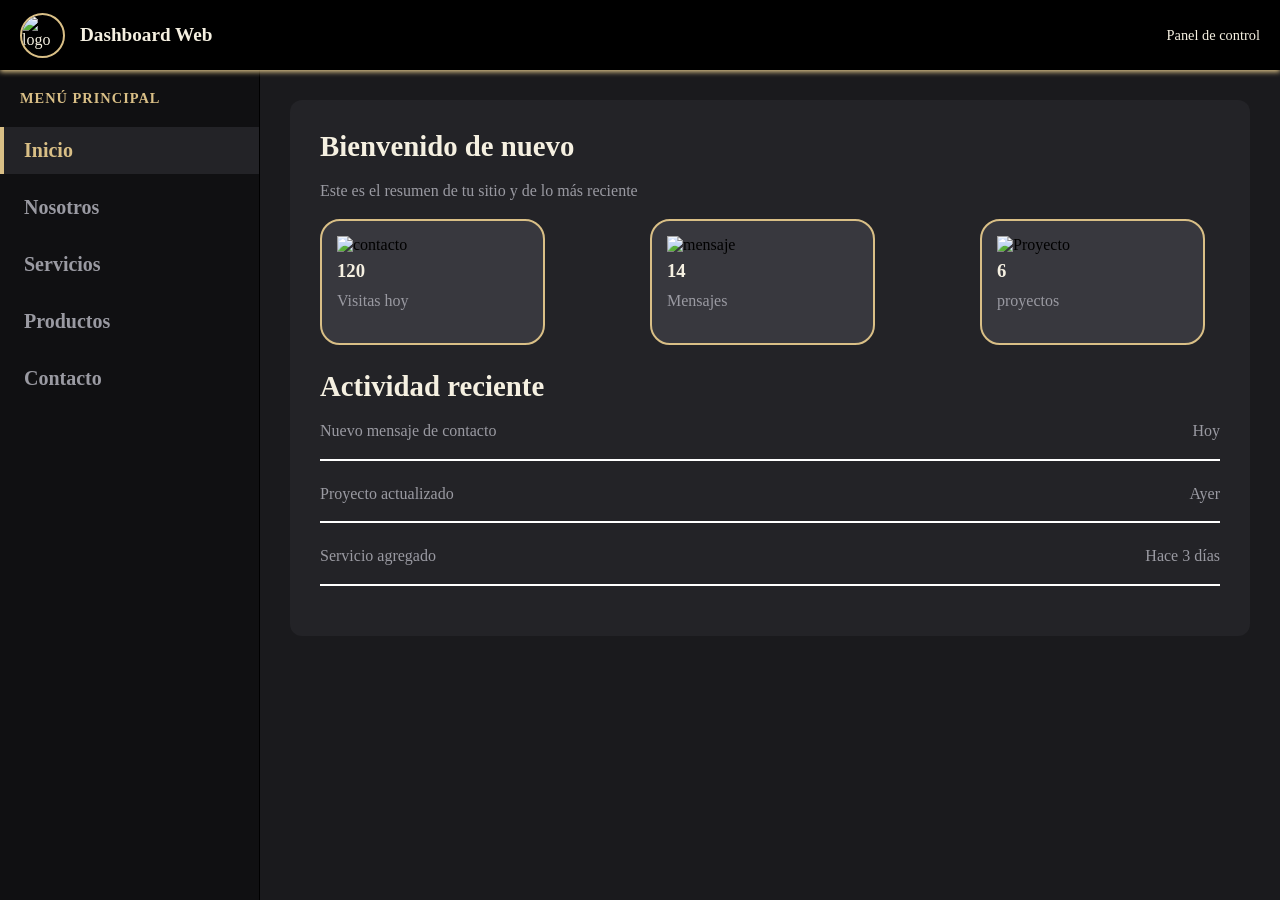
==== commit 980247d7: "agrega clase01 a clase04" ====
--- a/CLASE03/index.html
+++ b/CLASE03/index.html
@@ -1,4 +1,3 @@
-<<<<<<< HEAD
 <!DOCTYPE html>
 <html lang="es">
 <head>
@@ -364,371 +363,4 @@
     </div>
 
 </body>
-=======
-<!DOCTYPE html>
-<html lang="es">
-<head>
-    <meta charset="UTF-8">
-    <meta name="viewport" content="width=device-width, initial-scale=1.0">
-    <title>Onepage | Sidebar</title>
-    <link rel="stylesheet" href="css/style.css">
-</head>
-<body>
-    
-    <!-- INPUT RADIO, PARA MANEJAR LOS ESTADOS DE NAVEGACIÓN -->
-
-    <input type="radio" name="navegacion" id="tab-inicio" class="tab-input" checked> <!-- El checked es para que inicialmente ese este seleccionado -->
-    <input type="radio" name="navegacion" id="tab-nosotros" class="tab-input">
-    <input type="radio" name="navegacion" id="tab-servicios" class="tab-input">
-    <input type="radio" name="navegacion" id="tab-productos" class="tab-input">
-    <input type="radio" name="navegacion" id="tab-contacto" class="tab-input" >
-
-    <header>
-        <div class="logo-area">
-            <img src="https://i.pinimg.com/originals/5e/a3/00/5ea3006e4e42e9295ecc3aef6a99a3ac.png?nii=t" alt="logo">
-            <h1>Dashboard Web</h1>
-        </div>
-        <div class="header-info">
-            <span>Panel de control</span>
-        </div>
-    </header>
-
-    <!-- Contenedor principal -->
-
-    <div class="app-container">
-
-        <!-- NAVEGACIÓN LATERAL -->
-
-        <aside>
-            <h3>Menú principal</h3>
-            <label for="tab-inicio" class="tab-label">Inicio</label>
-            <label for="tab-nosotros" class="tab-label">Nosotros</label>
-            <label for="tab-servicios" class="tab-label">Servicios</label>
-            <label for="tab-productos" class="tab-label">Productos</label>
-            <label for="tab-contacto" class="tab-label">Contacto</label>
-        </aside>
-
-        <!-- Contenedor de información (Derecha) etiqueta MAIN -->
-        <main>
-            
-            <!-- Panel de inicio -->
-
-            <div class="content-panel" id="panel-inicio">
-
-                <div class="titulo-inicio">
-                    <h2>Bienvenido de nuevo</h2>
-                    <p>Este es el resumen de tu sitio y de lo más reciente</p>
-                </div>
-
-                <div class="resumen-inicio">
-
-                     <!-- Tarjeta vistas -->
-
-                    <div class="inicio">
-
-                        <img src="https://png.pngtree.com/png-clipart/20190916/original/pngtree-cartoon-contact-icon-download-png-image_4591406.jpg" alt="contacto">
-                        <div class="tarjetas-inicio">
-                            <h3>120</h3>
-                            <p>Visitas hoy</p>
-                        </div>
-
-                    </div>
-                    
-                    <!-- Tarjeta mensajes -->
-
-                    <div class="inicio">
-
-                        <div class="tarjetas-inicio">
-                            <img src="https://cdn-icons-png.flaticon.com/512/865/865805.png" alt="mensaje">                        
-                            <h3>14</h3>
-                            <p>Mensajes</p>
-                        </div>
-
-                    </div>
-
-                    <!-- Tarjeta proyectos -->
-
-                    <div class="inicio">
-
-                        <div class="tarjetas-inicio">
-                            <img src="https://cdn-icons-png.flaticon.com/512/686/686104.png" alt="Proyecto">
-                            <h3>6</h3>
-                            <p>proyectos</p>
-                        </div>
-        
-                    </div>
-
-                </div>
-
-                <div class="titulo-actividad-reciente">
-                    <h2>Actividad reciente</h2>
-                </div>
-
-                <!-- <div class="contenedor-actividad"> -->
-
-                    <!--  -->
-
-                    <div class="contenedor-reciente">
-
-                        <div class="actualizado">
-                            <p>Nuevo mensaje de contacto</p>
-                        </div>
-
-                        <div class="actualizado-lateral">
-                            <p>Hoy</p>
-                        </div>
-
-                    </div>
-
-                    <!--  -->
-
-                    <div class="contenedor-reciente">
-
-                        <div class="actualizado">
-                            <p>Proyecto actualizado</p>
-                        </div>
-
-                        <div class="actualizado-lateral">
-                            <p>Ayer</p>
-                        </div>
-                        
-                    </div>
-
-                    <!--  -->
-
-                    <div class="contenedor-reciente">
-
-                        <div class="actualizado">
-                            <p>Servicio agregado</p>
-                        </div>
-
-                        <div class="actualizado-lateral">
-                            <p>Hace 3 días</p>
-                        </div>
-
-                    </div>
-
-                <!-- </div> -->
-
-            </div>
-
-            <!-- Panel de Nosotros -->
-
-            <div class="content-panel" id="panel-nosotros">
-
-                <div class="titulo-nosotros">
-                    <h2>Sobre Nosotros</h2>
-                    <p>Somos un equipo enfocado en ofrecer soluciones eficientes y limpias a través del desarrollo web nativo</p>
-                </div>
-
-                <div class="tarjetas-nosotros">
-
-                    <div class="mision">
-                        <h3>Nuestra mision</h3>
-                        <p>Desarrolar interfaces accesibles y de alta calidad técnica aplicando buenas prácticas</p>
-                    </div>
-                    <div class="vision">
-                        <h3>Nuestra visión</h3>
-                        <p>Consolidarnos como referentes en la creación de estructuras web rápidas y ligeras</p>
-                    </div>
-
-                </div>
-                
-                <h2>Nuestro Equipo de Trabajo</h2>
-
-                <div class="equipo">
-
-                    <div class="persona-1">
-
-                        <div class="foto-perfil">
-                            <img src="https://encrypted-tbn0.gstatic.com/images?q=tbn:ANd9GcSb0aXHfkNTjYOeGqA6OBCPWkCUy3I27ptxLsQLem5BBCmT6_v5JGbkPISg&s=10" alt="persona1">
-                        </div>
-
-                        <div class="nombre-persona">
-                            <h3>Carlos Pérez</h3>
-                            <p>Líder Técnico</p>
-                        </div>
-
-                    </div>
-
-                    <div class="persona-2">
-
-                        <div class="foto-perfil">
-                            <img src="https://media.istockphoto.com/id/1386479313/es/foto/feliz-mujer-de-negocios-afroamericana-millennial-posando-aislada-en-blanco.jpg?s=612x612&w=0&k=20&c=JP0NBxlxG2-bdpTRPlTXBbX13zkNj0mR5g1KoOdbtO4=" alt="persona2">
-                        </div>
-
-                        <div class="nombre-persona">
-                            <h3>Carmen Ruiz</h3>
-                            <p>Administrador</p>
-                        </div>
-
-                    </div>
-
-                    <div class="persona-3">
-
-                        <div class="foto-perfil">
-                            <img src="https://www.shutterstock.com/image-photo/head-shot-home-portrait-young-260nw-2695287745.jpg" alt="persona3">
-                        </div>
-
-                        <div class="nombre-persona">
-                            <h3>Daniel Villa</h3>
-                            <p>Marketing Digital</p>
-                        </div>
-
-                    </div>
-
-                    <div class="persona-4">
-
-                        <div class="foto-perfil">
-                            <img src="https://img.magnific.com/foto-gratis/joven-hombre-barbudo-camisa-rayas_273609-5677.jpg?semt=ais_hybrid&w=740&q=80" alt="persona3">
-                        </div>
-
-                        <div class="nombre-persona">
-                            <h3>Juan Gonzalo</h3>
-                            <p>Desarrollador Web</p>
-                        </div>
-
-                    </div>
-                    
-                </div>
-
-            </div>
-
-            <!-- Panel de Servicios -->
-
-            <div class="content-panel" id="panel-servicios">
-                <h2>Nuestros Servicios</h2>
-                <p>Soluciones pensadas para cada etapa de tu desarrollo</p>
-
-                <div class="tarjetas-sobre-servicios">
-                    
-                    <div class="tarjetas-servicios">
-                        <img src="https://w7.pngwing.com/pngs/14/659/png-transparent-less-than-sign-symbol-greater-than-sign-computer-icons-plus-and-minus-signs-symbol-miscellaneous-angle-hand.png" alt="Desarrollo web">
-                        <h2>Desarrollo Web</h2>
-                        <p>Sitios rápidos y limpios con HTML, CSS y JavaScript</p>
-                    </div>
-
-                    <div class="tarjetas-servicios">
-                        <img src="https://cdn-icons-png.flaticon.com/512/67/67745.png" alt="diseño de interfaces">
-                        <h2>Diseño de interfaces</h2>
-                        <p>Pantallas claras, coherentes y fáciles de usar</p>
-                    </div>
-
-                    <div class="tarjetas-servicios">
-                        <img src="https://cdn-icons-png.flaticon.com/512/0/191.png" alt="diseños adaptable">
-                        <h2>Diseño adaptable</h2>
-                        <p>Se ve bien en celular, tablet y celular</p>
-                    </div>
-
-                    <div class="tarjetas-servicios">
-                        <img src="https://png.pngtree.com/png-clipart/20190517/original/pngtree-vector-wrench-icon-png-image_3989670.jpg" alt="Mantenimiento">
-                        <h2>Mantenimiento</h2>
-                        <p>Actualizaciones y ajustes cuando los necesites</p>
-                    </div>
-
-                </div>
-                
-            </div>
-
-            <!-- Panel de Productos -->
-
-            <div class="content-panel" id="panel-productos">
-                <h2>Productos</h2>
-                <p>Algunos de los proyectos en los que hemos trabajado</p>
-
-                <div class="contenedor-productos">
-
-                    <div class="tarjeta-productos">
-                        <div class="imagen-producto">
-                            <img src="https://cdn-icons-png.flaticon.com/512/42/42446.png" alt="App de reservas">
-                        </div>
-                        <h2>App de reservas</h2>
-                        <p>Agenda para una barberia</p>
-                        <span>Webb App</span>
-                    </div>
-
-                    <div class="tarjeta-productos">
-                        <div class="imagen-producto">
-                            <img src="https://cdn-icons-png.flaticon.com/512/25/25694.png" alt="sitio cabañas">
-                        </div>
-                        <h2>Sitio de cabañas</h2>
-                        <p>Reserva con buscador</p>
-                        <span>Landing</span>
-                    </div>
-
-                    <div class="tarjeta-productos">
-                        <div class="imagen-producto">
-                            <img src="https://cdn-icons-png.flaticon.com/512/4922/4922073.png" alt="blog personal">
-                        </div>
-                        <h2>Blog personal</h2>
-                        <p>Artículos y barra lateral</p>
-                        <span>Blog</span>
-                    </div>
-                    
-                </div>
-            </div>
-
-            <!-- Panel de Contacto -->
-
-            <div class="content-panel" id="panel-contacto">
-
-                <h2>Contactanos</h2>
-                <p>Escríbenos y te respondemos lo antes posible</p>
-
-                <div class="contenedor-contacto">
-
-                    <div class="formulario-contacto">
-
-                        <form>
-
-                            <label for="nombre">Nombre</label>
-                            <input type="text" placeholder="Ingresa tú nombre">
-
-                            <label for="correo">Correo</label>
-                            <input type="text" placeholder="Ingresa un correo">
-
-                            <label for="mensaje">Mensaje</label>
-                            <textarea name="mensaje" id="mensaje" rows="5"></textarea>
-
-                            <button type="submit">Enviar mensaje</button>
-
-                        </form>
-
-                        <div class="barra-contacto">
-
-                            <div class="contacto">
-                                
-                                <h3><img src="https://png.pngtree.com/png-vector/20190215/ourmid/pngtree-vector-location-icon-png-image_515550.jpg" alt="">Ubicación</h3>
-                                
-                                <div class="mapa">
-                                    <iframe src="https://www.google.com/maps/embed?pb=!1m18!1m12!1m3!1d126916.7411692729!2d-75.66361344761124!3d6.244197043328658!2m3!1f0!2f0!3f0!3m2!1i1024!2i768!4f13.1!3m3!1m2!1s0x8e4428dfb80fad05%3A0x42137cfcc7b53b56!2sMedell%C3%ADn%2C%20Medellin%2C%20Antioquia!5e0!3m2!1sen!2sco!4v1792883261903!5m2!1sen!2sco" width="425" height="150" style="border:0;" allowfullscreen="" loading="lazy" referrerpolicy="strict-origin-when-cross-origin"></iframe>
-                                    <p>Medellín, Colombia</p>
-                                </div>
-                                
-                            </div>
-                            
-                            <div class="contacto">
-                                <h3><img src="https://encrypted-tbn0.gstatic.com/images?q=tbn:ANd9GcSqwLWQhK_YDxrJqzZgkjSggnf40QQLMM3jg7bfuxfMtK6NvKW1d_a_D0o4&s=10" alt="">Correo</h3>
-                                <p>hola@hola.com</p>
-                            </div>
-                            
-                            <div class="contacto">
-                                <h3><img src="https://png.pngtree.com/png-clipart/20191120/original/pngtree-phone-icon-png-image_5065646.jpg" alt="">Telefono</h3>
-                                <p>+57 300 032 302 23000</p>
-                            </div>
-                        
-                        </div>   
-
-                    </div>
-
-                </div>
-
-            </div>
-
-        </main>
-
-    </div>
-
-</body>
->>>>>>> 9a1fecdf034fd9f852c6f805328f6a0bc5141a7a
 </html>
--- a/CLASE03/css/style.css
+++ b/CLASE03/css/style.css
@@ -1,4 +1,3 @@
-<<<<<<< HEAD
 /* RESET BÁSICO */
 
 *{
@@ -414,420 +413,3 @@
 }
 
 
-=======
-/* RESET BÁSICO */
-
-*{
-    margin: 0;
-    padding: 0;
-    box-sizing: border-box;
-    font-family:Georgia, 'Times New Roman', Times, serif;
-}
-
-/* BLOQUEAR EL SCROLL DE LA PÁGINA EN GENERAL */
-
-html, body{
-    height: 100%;
-    overflow: hidden;
-    background-color: #1a1a1d;
-    color: #000;
-}
-
-.tab-input{
-    display: none;
-}
-
-/* Panel horizontal principal de la página */
-header{
-    position: fixed; /* Por defaul es static, relative, absolute, fixed, cuando se pone un posicion fixed, se refiere a que es fija, no se va mover */
-    top: 0;
-    left: 0;
-    width: 100%;
-    height: 70px;
-    background-color: #000000;
-    color: #f5f0e1;
-    z-index: 100;
-    padding: 0 20px;
-    box-shadow: 0 2px 5px #d9bf86;
-}
-
-.logo-area{
-    float: left;
-    height: 100%;
-    display: inline-flex;
-    align-items: center; /* Alinea elementos */
-    gap: 15px; /* Genera espacio entre items o columnas, remplaza al marhgin, ya que genera espacios sin sumarlos */
-}
-
-.logo-area img{
-    width: 45px;
-    height: 45px;
-    border-radius: 50px;
-    object-fit: cover; /* Funciona para que la imagen no se salga del contenedor */
-    border: 2px solid #d9bf86;
-}
-
-.logo-area h1{
-    font-size: 1.2rem; /* EM Y REM son medidas equivalentes: 1EM equivale a 16px. Estas medidas se utilizan para estas interfaces para que no se aumente el contenedor */
-    font-weight: 600;
-}
-
-.header-info{
-    float: right;
-    height: 100%;
-    line-height: 70px;
-    font-size: 0.9rem;
-    color: #f5f0e1;
-}
-
-/* Panel de Navegación */
-
-.app-container{
-    position: absolute;
-    top: 70px;
-    bottom: 0;
-    left: 0;
-    right: 0;
-    width: 100%;
-}
-aside{
-    position: absolute;
-    top: 0;
-    bottom: 0;
-    left: 0;
-    width: 260px;
-    background-color: #101012;
-    border-right: 1px solid #000;
-    padding: 20px 0;
-    overflow-y: auto;
-}
-
-aside h3{
-    font-size: 0.9rem;
-    text-transform: uppercase;
-    letter-spacing: 1px; /* ESPACIO ENTRE LAS LETRAS */
-    color: #d9bf86;
-    padding: 0px 20px 10px 20px;
-}
-.tab-label{
-    display: block;
-    padding: 12px 20px;
-    color: #9a9aa2;
-    font-weight: 600;
-    text-decoration: none;
-    cursor: pointer;
-    user-select: none; /* Para evitar que se seleccione el texto */
-    border-left: 4px solid transparent;
-    transition: all 0.2s ease; /* el tiemp oque toma en hacer el cambio con el hover */
-}
-.tab-label:hover{
-    background-color: #232327;
-    color: #d9bf86;
-    border-left: #d9bf86 solid 5px;
-}
-
-/* Derecha container */
-
-main{
-    position: absolute;
-    top: 0;
-    bottom: 0;
-    left: 260px;
-    right: 0;
-    padding: 30px;
-    overflow-y: auto;
-}
-
-.content-panel{
-    display: none;
-    background-color: #232327;
-    padding: 30px;
-    border-radius: 12px;
-    box-shadow: 0 4px -1px rbga(0,0,0,0.05);
-    width: 100%;
-    max-width: 100%;
-    align-items: center;
-}
-.content-panel h2{
-    color:#f5f0e1;
-    margin-bottom: 15px;
-    font-size: 1.8rem;
-
-}
-.content-panel p{/* opcional para el diseño de ustedes */
-    color:#9a9aa2;
-    line-height: 1.6;
-    margin-bottom: 15px;
-}
-.resumen-inicio{
-    display: inline-flex;
-    gap: 105px;
-    width: 100%;
-    margin-bottom: 25px;
-}
-.inicio{
-    border: 2px solid #d9bf86;
-    border-radius: 20px;
-    width: 25%;
-    padding: 15px;
-    display: inline-block;
-    background-color: #38383e;
-}
-.inicio h3{
-    color: #f5f0e1;
-}
-.inicio p{
-    color:#9a9aa2
-}
-
-.tarjetas-inicio h3{
-    padding-bottom: 6px;
-    padding-top: 6px;
-}
-.inicio img{
-    width: 25px;
-    height: 25px;
-}
-.contenedor-reciente{
-    border-bottom: 2px solid white;
-    margin-bottom: 20px;
-}
-.actualizado{
-    float: left;
-    width: 50%;
-}
-.actualizado p{
-    color: #9a9aa2;
-}
-.actualizado-lateral{
-    text-align: right;
-}
-
-/* Panel de Nosotros */
-
-.tarjetas-nosotros{
-    display: inline-flex;
-    gap: 10px;
-    margin-bottom: 40px;
-    border-bottom: 2px solid white;
-    padding-bottom: 40px;
-}
-.tarjetas-nosotros .mision{
-    border: 2px solid #d9bf86;
-    border-radius: 20px;
-    padding: 15px;
-    background-color: #38383e;
-    color: #f5f0e1;
-}
-
-.tarjetas-nosotros p{
-    color: #9a9aa2;
-}
-.tarjetas-nosotros .vision{
-    border: 2px solid #d9bf86;
-    border-radius: 20px;
-    padding: 15px;
-    background-color: #38383e;
-    color: #f5f0e1;
-}
-
-.equipo{
-    display: inline-flex;
-    gap: 125px;
-    align-items: center;
-    text-align: center;
-    justify-content: center;
-    color: #d9bf86;
-}
-.equipo p{
-    color: #9a9aa2;
-}
-.equipo img{
-    width: 150px;
-    height: 150px;
-    border-radius: 100px;
-}
-.equipo .persona-1{
-    padding: 10px;
-    border: 2px solid #d9bf86;
-    border-radius: 20px;
-    background-color: #38383e;
-}
-.equipo .persona-2{
-    padding: 10px;
-    border: 2px solid #d9bf86;
-    border-radius: 20px;
-    background-color: #38383e;
-}
-.equipo .persona-3{
-    padding: 10px;
-    border: 2px solid #d9bf86;
-    border-radius: 20px;
-    background-color: #38383e;
-}
-
-.equipo .persona-4{
-    padding: 10px;
-    border: 2px solid #d9bf86;
-    border-radius: 20px;
-    background-color: #38383e;
-}
-
-/* Panel de servicios */
-
-.tarjetas-servicios{
-    background-color: #38383e;
-    border: 2px solid #d9bf86;
-    border-radius: 20px;
-    display: inline-block;
-    width: 48%;
-    height: 210px;
-    margin: 0px 20px 20px 0px;
-    padding: 50px 25px 25px 25px;
-}
-.tarjetas-servicios h2{
-    color:#f5f0e1;
-}
-.tarjetas-servicios p{
-    color:#9a9aa2;
-}
-.tarjetas-servicios img{
-    width: 40px;
-    height: 40px;
-    margin-bottom: 10px;
-
-}
-
-/* Panel de productos */
-
-.tarjeta-productos{
-    border: 2px solid #d9bf86;
-    border-radius: 20px;
-    display: inline-block;
-    width: 30%;
-    height: 410px;
-    margin-right: 35px;
-    padding: 15px;
-}
-.tarjeta-productos .imagen-producto{
-    background-color: #9a9aa2;
-    border: 2px solid #000;
-    border-radius: 20px;
-    text-align: center;
-    margin-bottom: 10px;
-    padding-top: 80px;
-    height: 250px;
-
-}
-.imagen-producto img{
-    width: 100px;
-    height: 100px;
-}
-.tarjeta-productos span{
-    padding: 10px;
-    border: 2px solid #d9bf86;
-    border-radius: 10px;
-    background-color: #38383e;
-    color: #d9bf86;
-}
-
-/* Panel de Contacto */
-
-.contenedor-contacto{
-    overflow: hidden;
-}
-.formulario-contacto form{
-    border: 2px solid #d9bf86;
-    border-radius: 20px;
-    float: left;
-    width: 48%;
-    padding: 20px;
-    background-color:  #38383e;
-}
-.barra-contacto{
-    border: 2px solid #000;
-    border-radius: 20px;
-    float: right;
-    width: 42%;
-    background-color:  #38383e;
-}
-label{
-    font-weight: bold;
-    font-size: 20px;
-    display: block;
-    padding: 5px;
-    margin-top: 10px;
-    margin-bottom: 10px;
-    color: #f5f0e1;
-}
-.formulario-contacto input, textarea{
-    border-radius: 20px;
-    width: 40%;
-    padding: 15px;
-    background-color: #232327;
-}
-.formulario-contacto input:hover, textarea:hover{
-    background-color: #101012;
-
-}
-.formulario-contacto button{
-    margin-top: 15px;
-    padding: 10px;
-    display: block;
-    border-radius: 20px;
-    background-color: #232327;
-    color: #f5f0e1;
-}
-.formulario-contacto button:hover{
-    background-color: #dbdbdb;
-    color: black;
-    cursor: pointer;
-}
-
-.barra-contacto{
-    display: block;
-    border: 2px solid #d9bf86;
-}
-.barra-contacto h3{
-    margin-bottom: 5px;
-}
-.barra-contacto img{
-    height: 30px;
-    width: 30px;
-    margin-right: 15px;
-}
-.mapa iframe{
-    margin-top: 15px;
-    margin-bottom: 15px;
-    border-radius: 20px;
-}
-.barra-contacto .contacto{
-    margin: 20px;
-    color: #f5f0e1;
-}
-/* SELECTORES DE ESTADO (CAMBIO DE VISTAS)*/
-
-/* Estilo para el boton en el menu lateral */
-
-#tab-inicio:checked ~ .app-container aside label[for="tab-inicio"],
-#tab-nosotros:checked ~ .app-container aside label[for="tab-nosotros"],
-#tab-servicios:checked ~ .app-container aside label[for="tab-servicios"],
-#tab-productos:checked ~ .app-container aside label[for="tab-productos"],
-#tab-contacto:checked ~ .app-container aside label[for="tab-contacto"]
-{
-    background-color: #232327;
-    color: #d9bf86;
-    border-left-color: #d9bf86;
-}
-
-#tab-inicio:checked ~ .app-container main #panel-inicio,
-#tab-nosotros:checked ~ .app-container main #panel-nosotros,
-#tab-servicios:checked ~ .app-container main #panel-servicios,
-#tab-productos:checked ~ .app-container main #panel-productos,
-#tab-contacto:checked ~ .app-container main #panel-contacto
-{
-    display: block;
-}
-
-
->>>>>>> 9a1fecdf034fd9f852c6f805328f6a0bc5141a7a
